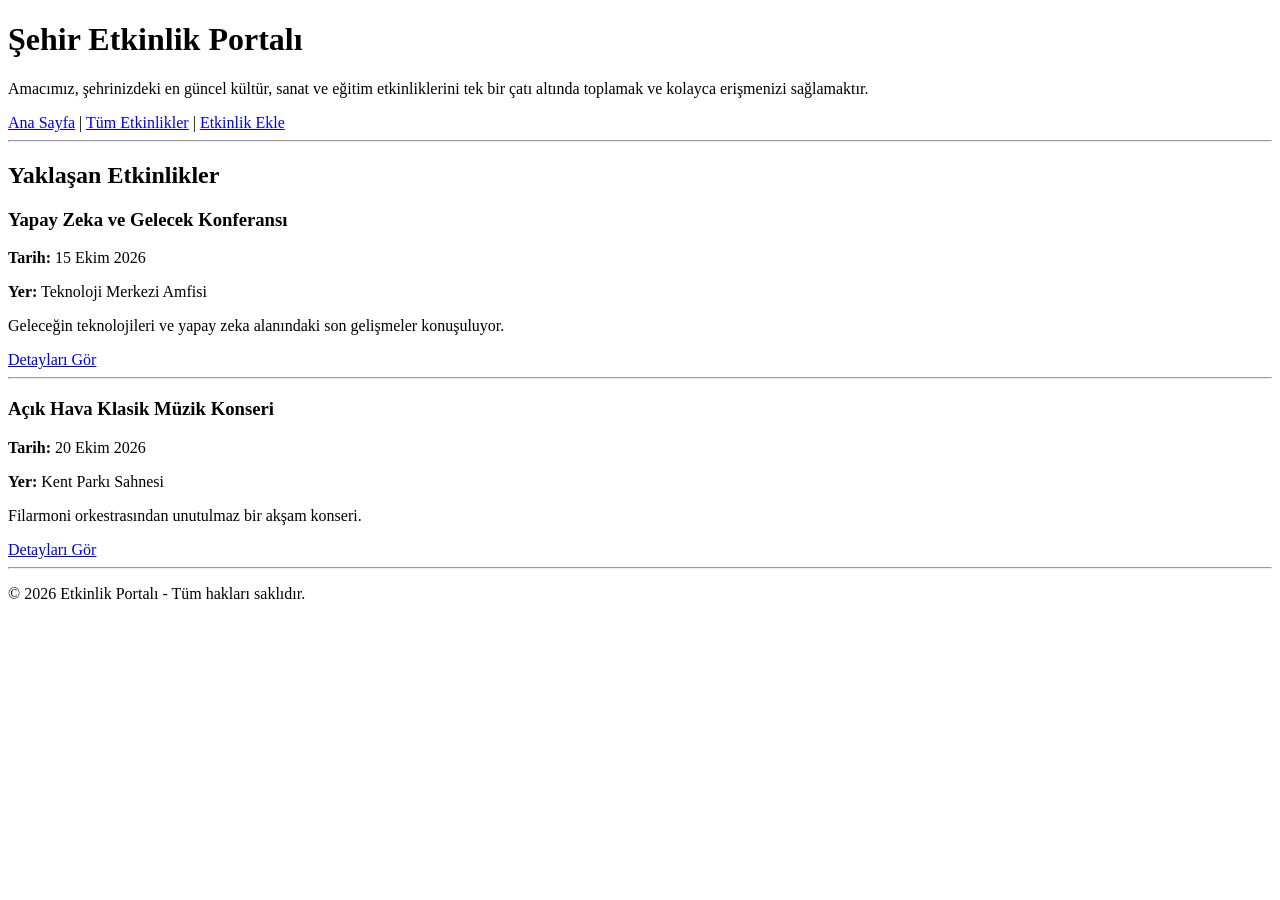
==== index.html @ bfb4d1c3 "sprint1" ====
<!DOCTYPE html>
<html lang="en">
<head>
    <meta charset="UTF-8">
    <meta name="viewport" content="width=
    , initial-scale=1.0">
    <title>Document</title>
</head>
<body>
    <header>
        <h1>Şehir Etkinlik Portalı</h1>
        <p>Amacımız, şehrinizdeki en güncel kültür, sanat ve eğitim etkinliklerini tek bir çatı altında toplamak ve kolayca erişmenizi sağlamaktır.</p>
        <nav>
            <a href="index.html">Ana Sayfa</a> | 
            <a href="etkinlikler.html">Tüm Etkinlikler</a> | 
            <a href="etkinlik-ekle.html">Etkinlik Ekle</a>
        </nav>
    </header>

    <hr>

    <main>
        <section>
            <h2>Yaklaşan Etkinlikler</h2>

            <!-- Etkinlik Hücre / Kart Şablonu 1 -->
            <article>
                <h3>Yapay Zeka ve Gelecek Konferansı</h3>
                <p><strong>Tarih:</strong> <time datetime="2026-10-15">15 Ekim 2026</time></p>
                <p><strong>Yer:</strong> Teknoloji Merkezi Amfisi</p>
                <p>Geleceğin teknolojileri ve yapay zeka alanındaki son gelişmeler konuşuluyor.</p>
                <a href="etkinlik-detay.html">Detayları Gör</a>
            </article>

            <hr>

            <!-- Etkinlik Hücre / Kart Şablonu 2 -->
            <article>
                <h3>Açık Hava Klasik Müzik Konseri</h3>
                <p><strong>Tarih:</strong> <time datetime="2026-10-20">20 Ekim 2026</time></p>
                <p><strong>Yer:</strong> Kent Parkı Sahnesi</p>
                <p>Filarmoni orkestrasından unutulmaz bir akşam konseri.</p>
                <a href="etkinlik-detay.html">Detayları Gör</a>
            </article>
        </section>
    </main>

    <footer>
        <hr>
        <p>&copy; 2026 Etkinlik Portalı - Tüm hakları saklıdır.</p>
    </footer>
</body>
</html>
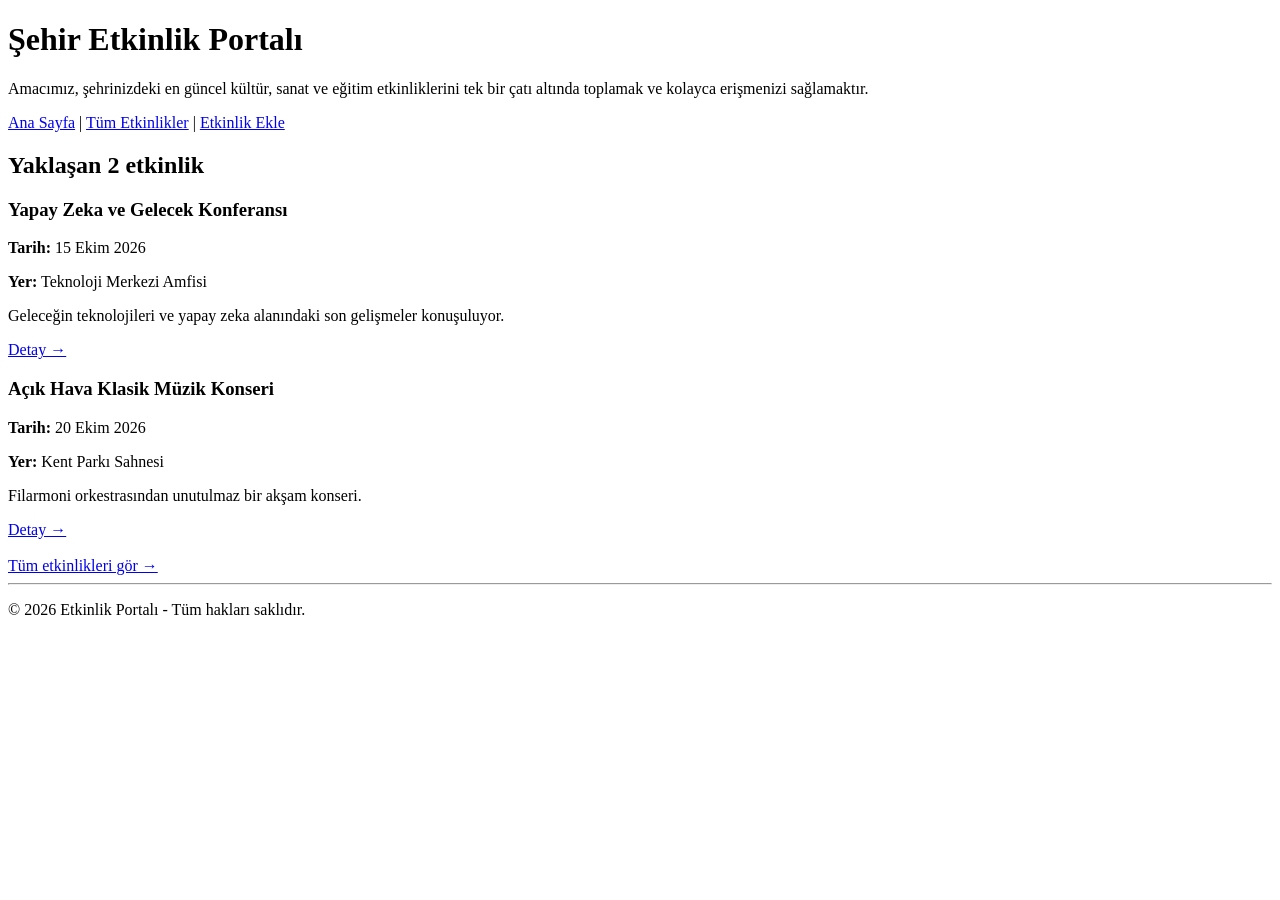
==== commit 08ac7f23: "Sprint2 tamamlandı" ====
--- a/index.html
+++ b/index.html
@@ -1,13 +1,15 @@
 <!DOCTYPE html>
-<html lang="en">
+<html lang="tr">
 <head>
     <meta charset="UTF-8">
-    <meta name="viewport" content="width=
-    , initial-scale=1.0">
-    <title>Document</title>
+    <meta name="viewport" content="width=device-width, initial-scale=1.0">
+    <title>Şehir Etkinlik Portalı - Ana Sayfa</title>
+    <!-- Kendi numaranla CSS dosya bağlantısı -->
+    <link rel="stylesheet" href="css/2311012011.css">
 </head>
 <body>
-    <header>
+
+    <header class="yesil-header">
         <h1>Şehir Etkinlik Portalı</h1>
         <p>Amacımız, şehrinizdeki en güncel kültür, sanat ve eğitim etkinliklerini tek bir çatı altında toplamak ve kolayca erişmenizi sağlamaktır.</p>
         <nav>
@@ -17,37 +19,38 @@
         </nav>
     </header>
 
-    <hr>
+    <main class="icerik-alani">
+        <h2>Yaklaşan 2 etkinlik</h2>
 
-    <main>
-        <section>
-            <h2>Yaklaşan Etkinlikler</h2>
-
-            <!-- Etkinlik Hücre / Kart Şablonu 1 -->
-            <article>
+        <!-- Sadece 2 kart yan yana (Sprint 2 düzeni) -->
+        <section class="ana-sayfa-grid">
+            
+            <article class="etkinlik-karti">
                 <h3>Yapay Zeka ve Gelecek Konferansı</h3>
                 <p><strong>Tarih:</strong> <time datetime="2026-10-15">15 Ekim 2026</time></p>
                 <p><strong>Yer:</strong> Teknoloji Merkezi Amfisi</p>
                 <p>Geleceğin teknolojileri ve yapay zeka alanındaki son gelişmeler konuşuluyor.</p>
-                <a href="etkinlik-detay.html">Detayları Gör</a>
+                <a href="etkinlik-detay.html" class="detay-link">Detay &rarr;</a>
             </article>
 
-            <hr>
-
-            <!-- Etkinlik Hücre / Kart Şablonu 2 -->
-            <article>
+            <article class="etkinlik-karti">
                 <h3>Açık Hava Klasik Müzik Konseri</h3>
                 <p><strong>Tarih:</strong> <time datetime="2026-10-20">20 Ekim 2026</time></p>
                 <p><strong>Yer:</strong> Kent Parkı Sahnesi</p>
                 <p>Filarmoni orkestrasından unutulmaz bir akşam konseri.</p>
-                <a href="etkinlik-detay.html">Detayları Gör</a>
+                <a href="etkinlik-detay.html" class="detay-link">Detay &rarr;</a>
             </article>
+
         </section>
+
+        <br>
+        <a href="etkinlikler.html" class="detay-link">Tüm etkinlikleri gör &rarr;</a>
     </main>
 
     <footer>
         <hr>
         <p>&copy; 2026 Etkinlik Portalı - Tüm hakları saklıdır.</p>
     </footer>
+
 </body>
 </html>
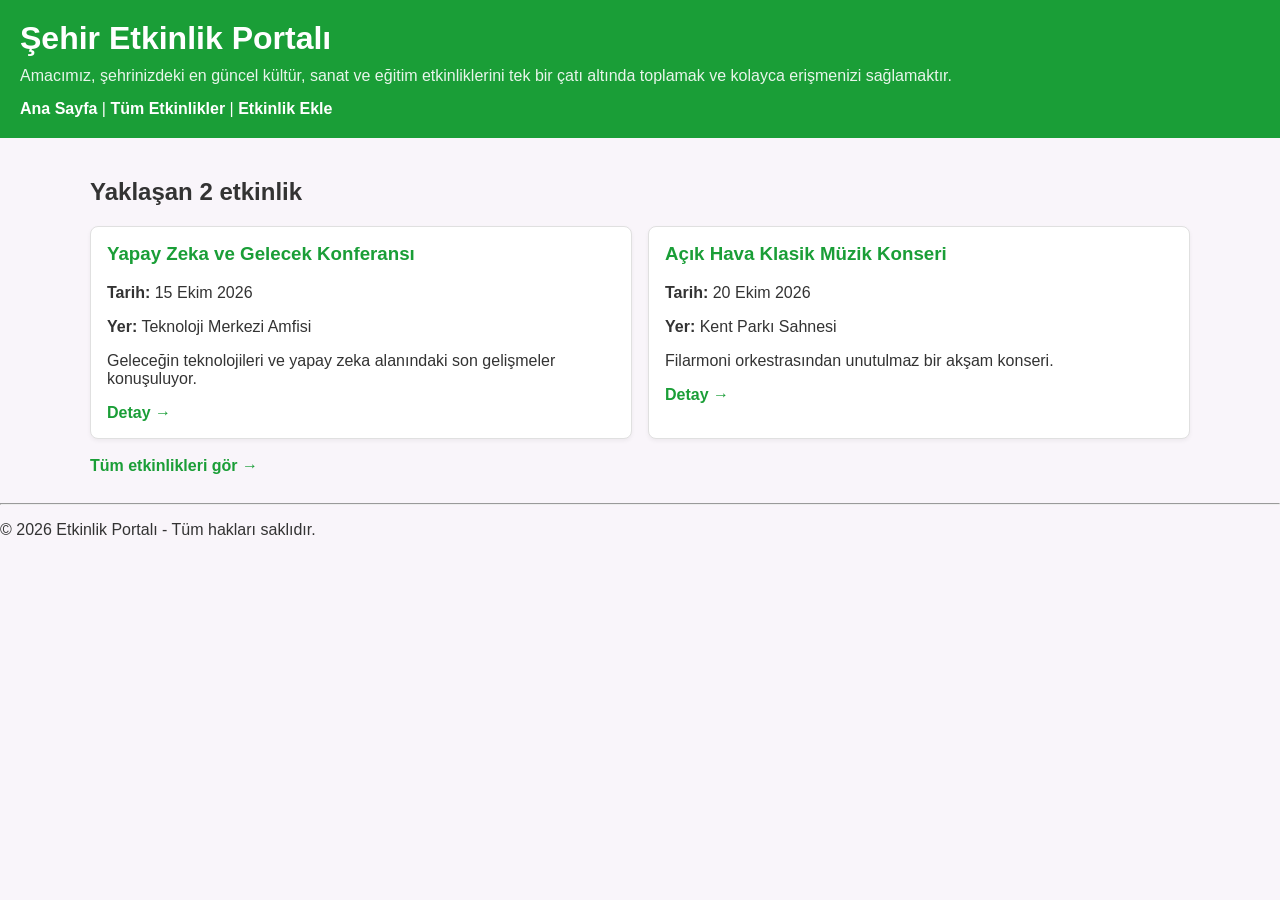
==== commit 1d7ced1a: "Sprint 2 css ve sayfalar güncellendi" ====
--- a/index.html
+++ b/index.html
@@ -4,7 +4,7 @@
     <meta charset="UTF-8">
     <meta name="viewport" content="width=device-width, initial-scale=1.0">
     <title>Şehir Etkinlik Portalı - Ana Sayfa</title>
-    <!-- Kendi numaranla CSS dosya bağlantısı -->
+    <!-- CSS bağlantısını kontrol edin -->
     <link rel="stylesheet" href="css/2311012011.css">
 </head>
 <body>
--- a/css/2311012011.css
+++ b/css/2311012011.css
@@ -0,0 +1,212 @@
+/* ========================================== */
+/* 1. ÖDEV DEĞİŞKENLERİ VE GENEL AYARLAR       */
+/* ========================================== */
+:root {
+    --no: 2311012011;
+    --ton: mod(var(--no), 360);
+    --renk-ana: hsl(var(--ton) 65% 38%);
+    --renk-zemin: hsl(var(--ton) 30% 97%);
+    --font: Verdana, sans-serif; /* Numara son hanesi 1 -> Verdana */
+}
+
+body {
+    font-family: var(--font);
+    margin: 0;
+    padding: 0;
+    background-color: var(--renk-zemin);
+    color: #333;
+}
+
+/* ========================================== */
+/* 2. BAŞLIK VE MENÜ (HEADER)                 */
+/* ========================================== */
+.yesil-header {
+    background-color: #1a9e37;
+    color: white;
+    padding: 20px;
+}
+
+.yesil-header h1 {
+    margin: 0 0 10px 0;
+}
+
+.yesil-header p {
+    margin: 0 0 15px 0;
+    opacity: 0.9;
+}
+
+.yesil-header nav a {
+    color: white;
+    text-decoration: none;
+    font-weight: bold;
+}
+
+.yesil-header nav a:hover {
+    text-decoration: underline;
+}
+
+/* Sayfa İçerik Alanı */
+.icerik-alani {
+    padding: 20px;
+    max-width: 1100px;
+    margin: 0 auto;
+}
+
+/* ========================================== */
+/* 3. GRID VE KART DİZİLİMLERİ                */
+/* ========================================== */
+
+/* Ana Sayfa: 2'li Grid */
+.ana-sayfa-grid {
+    display: grid;
+    grid-template-columns: 1fr;
+    gap: 16px;
+    margin-top: 15px;
+}
+
+@media (min-width: 768px) {
+    .ana-sayfa-grid {
+        grid-template-columns: repeat(2, 1fr);
+    }
+}
+
+/* Etkinlikler Sayfası: 3'lü Grid */
+.etkinlik-grid {
+    display: grid;
+    grid-template-columns: 1fr;
+    gap: 16px;
+    margin-top: 20px;
+}
+
+@media (min-width: 768px) {
+    .etkinlik-grid {
+        grid-template-columns: repeat(3, 1fr);
+    }
+}
+
+/* Kart Yapısı */
+.etkinlik-karti {
+    border: 1px solid #e0e0e0;
+    border-radius: 8px;
+    padding: 16px;
+    background-color: #ffffff;
+    box-shadow: 0 2px 4px rgba(0,0,0,0.05);
+}
+
+.etkinlik-karti h3 {
+    margin-top: 0;
+    color: #1a9e37;
+}
+
+.detay-link {
+    color: #1a9e37;
+    font-weight: bold;
+    text-decoration: none;
+}
+
+.detay-link:hover {
+    text-decoration: underline;
+}
+
+/* ========================================== */
+/* 4. ETKİNLİK DETAY SAYFASI (FLEXBOX)         */
+/* ========================================== */
+.detay-kapsayici {
+    display: flex;
+    flex-direction: column;
+    gap: 25px;
+    margin-top: 20px;
+    margin-bottom: 30px;
+}
+
+@media (min-width: 768px) {
+    .detay-kapsayici {
+        flex-direction: row;
+        align-items: flex-start;
+    }
+}
+
+.afis-alani {
+    margin: 0;
+    flex: 1;
+}
+
+.afis-resmi {
+    width: 100%;
+    height: auto;
+    border-radius: 8px;
+    border: 1px solid #e0e0e0;
+}
+
+.kunye-alani {
+    flex: 1;
+    background-color: #ffffff;
+    padding: 20px;
+    border: 1px solid #e0e0e0;
+    border-radius: 8px;
+}
+
+.kunye-listesi {
+    display: grid;
+    grid-template-columns: 120px 1fr;
+    row-gap: 12px;
+    margin: 0;
+}
+
+.kunye-listesi dt { font-weight: bold; }
+.kunye-listesi dd { margin: 0; }
+
+/* ========================================== */
+/* 5. FORM STİLLERİ (EKLE VE GÜNCELLE)        */
+/* ========================================== */
+.etkinlik-formu {
+    max-width: 500px;
+    display: flex;
+    flex-direction: column;
+    gap: 15px;
+    margin-top: 15px;
+}
+
+.form-grup {
+    display: flex;
+    flex-direction: column;
+    gap: 5px;
+}
+
+.form-grup label {
+    font-weight: bold;
+    font-size: 0.9rem;
+}
+
+.form-grup input,
+.form-grup select,
+.form-grup textarea {
+    padding: 10px;
+    border: 1px solid #ccc;
+    border-radius: 6px;
+    font-family: var(--font);
+    font-size: 0.9rem;
+    width: 100%;
+    box-sizing: border-box;
+}
+
+.hatali-input {
+    border: 1px solid #d32f2f !important;
+    background-color: #fff8f8;
+}
+
+.hatali-input::placeholder {
+    color: #d32f2f;
+}
+
+.btn-yesil {
+    background-color: #1a9e37;
+    color: white;
+    border: none;
+    padding: 10px 20px;
+    font-weight: bold;
+    border-radius: 6px;
+    cursor: pointer;
+    align-self: flex-start;
+    font-family: var(--font);
+}
